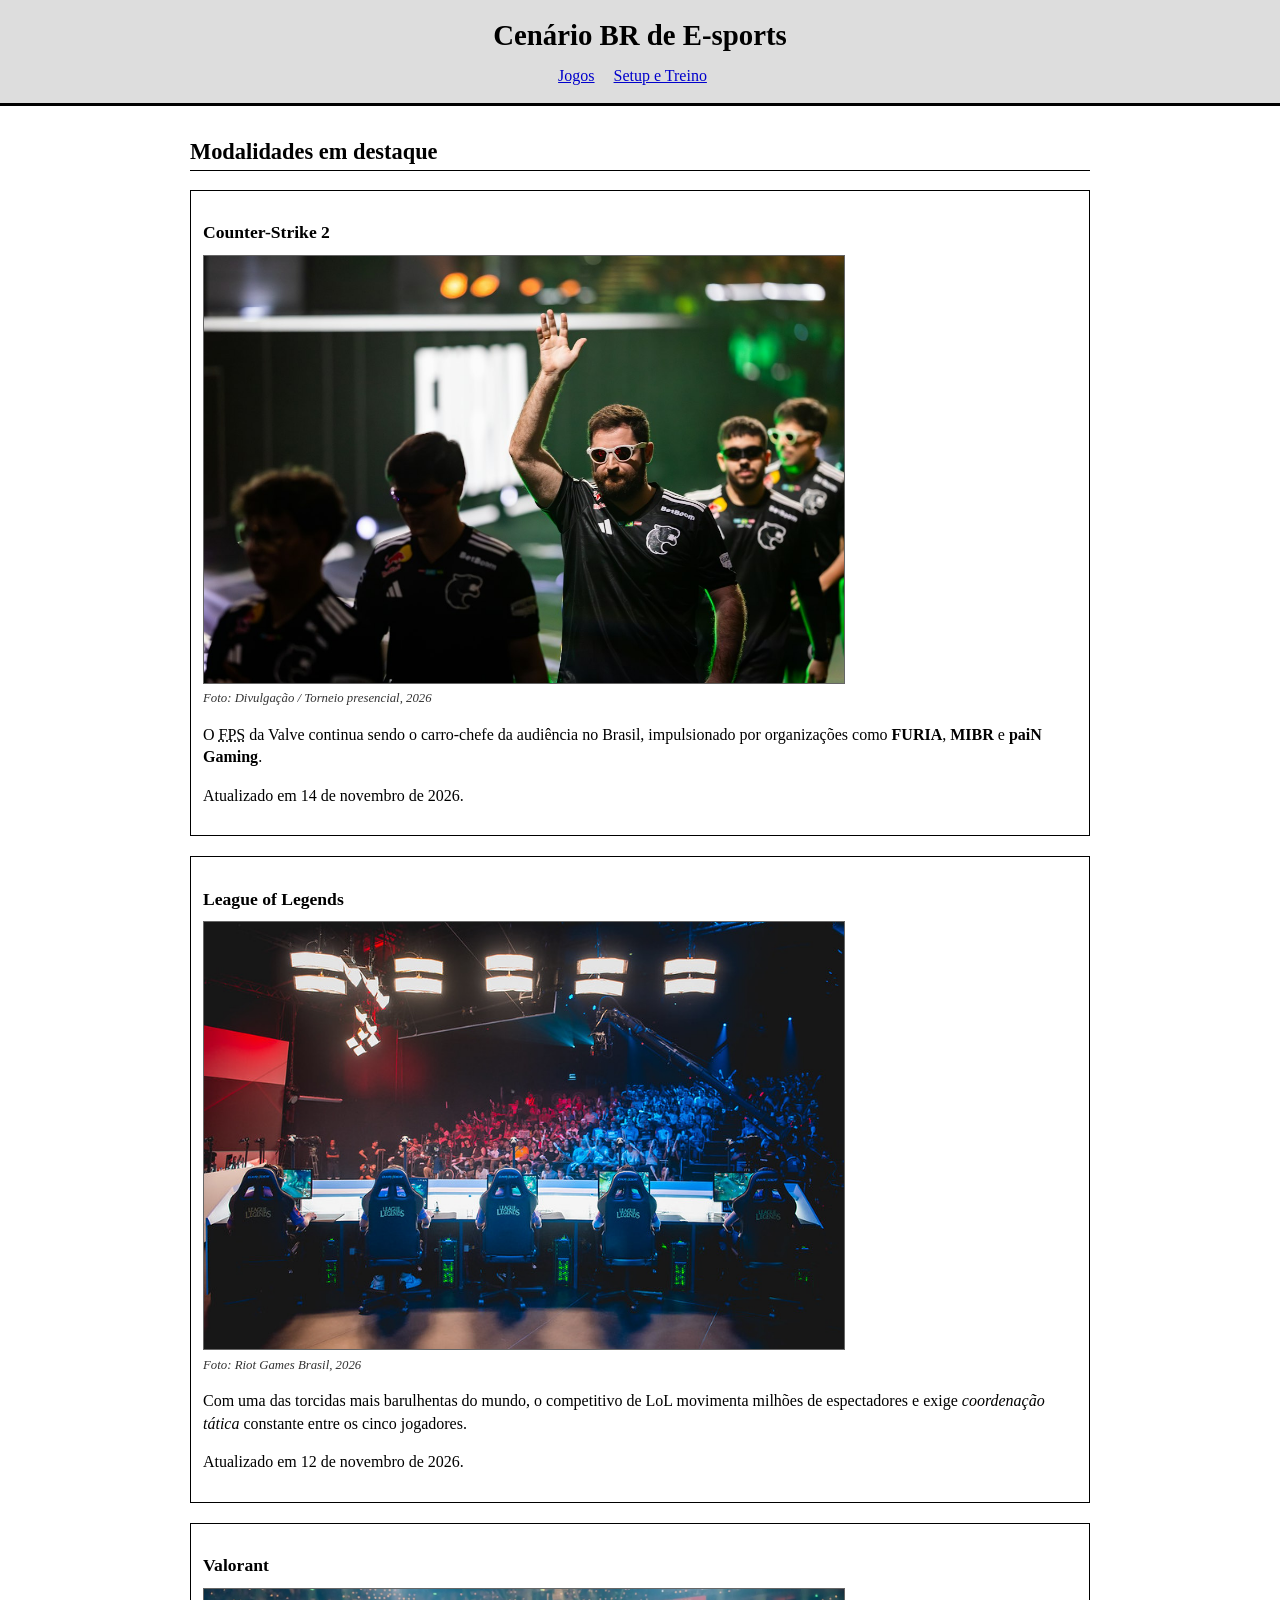
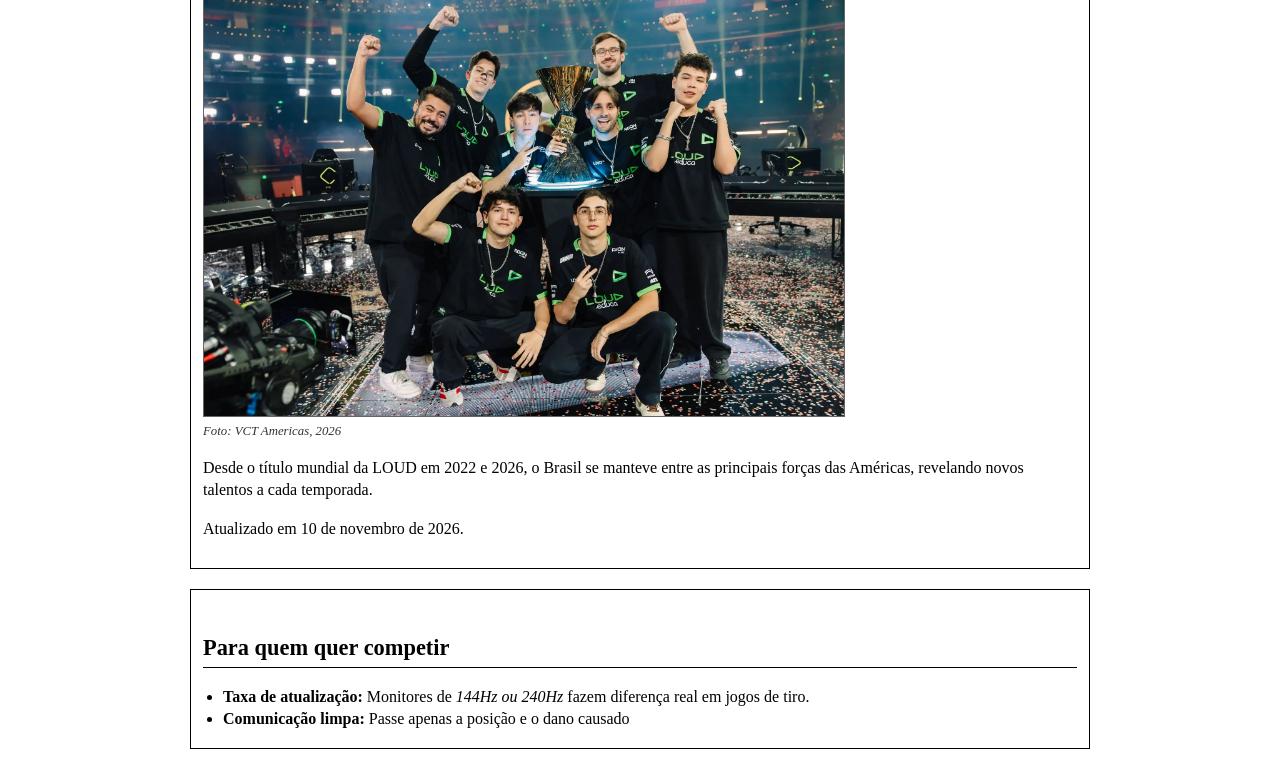
==== index.html @ 1a80c9c7 "Organização do diretorio" ====
<!doctype html>
<html lang="pt-BR">
<head>
  <meta charset="utf-8">
  <meta name="viewport" content="width=device-width, initial-scale=1">
  <title>Cenário BR de E-sports</title>
  <link rel="stylesheet" href="estilo.css">
</head>
<body>
  <a class="pular" href="#conteudo">Pular para o conteúdo</a>
<center>
  <header>
    <h1>Cenário BR de E-sports</h1>
    <nav aria-label="Principal">
      <ul>
        <li><a href="#jogos" aria-current="page">Jogos</a></li>
        <li><a href="#dicas">Setup e Treino</a></li>
      </ul>
    </nav>
  </header>
</center>
  <main id="conteudo">
    <div class="colunas">
      <section id="jogos" aria-labelledby="t-jogos">
        <h2 id="t-jogos">Modalidades em destaque</h2>

        <article>
          <h3>Counter-Strike 2</h3>
          <figure>
            <img src="img/cs2.jpg" alt="Jogadores da FURIA no palco durante campeonato presencial" width="640" height="360">
            <figcaption>Foto: Divulgação / Torneio presencial, 2026</figcaption>
          </figure>
          <p>O <abbr title="First-Person Shooter">FPS</abbr> da Valve continua sendo o carro-chefe da audiência no Brasil, impulsionado por organizações como <strong>FURIA</strong>, <strong>MIBR</strong> e <strong>paiN Gaming</strong>.</p>
          <p>Atualizado em <time datetime="2026-11-14">14 de novembro de 2026</time>.</p>
        </article>

        <article>
          <h3>League of Legends</h3>
          <figure>
            <img src="img/lol.jpg" alt="Palco da liga brasileira de League of Legends com torcida ao fundo" width="640" height="360">
            <figcaption>Foto: Riot Games Brasil, 2026</figcaption>
          </figure>
          <p>Com uma das torcidas mais barulhentas do mundo, o competitivo de LoL movimenta milhões de espectadores e exige <em>coordenação tática</em> constante entre os cinco jogadores.</p>
          <p>Atualizado em <time datetime="2026-11-12">12 de novembro de 2026</time>.</p>
        </article>

        <article>
          <h3>Valorant</h3>
          <figure>
            <img src="img/valorant.webp" alt="Jogadores comemorando vitória após partida decisiva de Valorant" width="640" height="360">
            <figcaption>Foto: VCT Americas, 2026</figcaption>
          </figure>
          <p>Desde o título mundial da LOUD em 2022 e 2026, o Brasil se manteve entre as principais forças das Américas, revelando novos talentos a cada temporada.</p>
          <p>Atualizado em <time datetime="2026-11-10">10 de novembro de 2026</time>.</p>
        </article>
      </section>

      <aside id="dicas" aria-label="Dicas para iniciantes">
        <h2>Para quem quer competir</h2>
        <ul>
          <li><strong>Taxa de atualização:</strong> Monitores de <em>144Hz ou 240Hz</em> fazem diferença real em jogos de tiro.</li>
          <li><strong>Comunicação limpa:</strong> Passe apenas a posição e o dano causado
---- estilo.css ----
body {
  font-family: 'Times New Roman', serif;
  background-color: #ffffff;
  color: #000000;
  margin: 0;
  padding: 0;
  line-height: 1.4;
}

.pular {
  position: absolute;
  left: -999px;
}

.pular:focus {
  left: 5px;
  top: 5px;
  background: yellow;
  color: black;
  padding: 5px;
}

header {
  background-color: #dddddd;
  border-bottom: 3px solid #000000;
  padding: 15px;
}

header h1 {
  margin: 0 0 10px 0;
  font-size: 1.8rem;
}

nav ul {
  padding: 0;
  margin: 0;
  list-style-type: none;
}

nav li {
  display: inline;
  margin-right: 15px;
}

nav a {
  color: #0000cc;
  text-decoration: underline;
}

main {
  max-width: 900px;
  margin: 20px auto;
  padding: 0 15px;
}

.colunas {
  display: block;
}

h2 {
  font-size: 1.4rem;
  border-bottom: 1px solid #000;
  padding-bottom: 3px;
  margin-top: 30px;
}

h3 {
  font-size: 1.1rem;
  margin-bottom: 5px;
}

article, aside, #torneios, #contato {
  background: #ffffff;
  border: 1px solid #000000;
  padding: 12px;
  margin-bottom: 20px;
}

figure {
  margin: 10px 0;
}

img {
  max-width: 100%;
  height: auto;
  border: 1px solid #666;
}

figcaption {
  font-size: 0.8rem;
  font-style: italic;
  color: #333;
}

aside ul {
  margin: 5px 0;
  padding-left: 20px;
}

table {
  width: 100%;
  border-collapse: collapse;
  margin-top: 10px;
}

caption {
  font-weight: bold;
  text-align: left;
  margin-bottom: 5px;
}

th, td {
  border: 1px solid #000000;
  padding: 8px;
  text-align: left;
}

thead th {
  background-color: #eeeeee;
}

fieldset {
  border: 1px solid #000;
  padding: 10px;
  margin-bottom: 10px;
}

legend {
  font-weight: bold;
}

label {
  display: block;
  margin-top: 8px;
  font-size: 0.9rem;
}

input, select, textarea {
  width: 100%;
  padding: 4px;
  margin-top: 2px;
  border: 1px solid #000;
  box-sizing: border-box;
}

button {
  background-color: #cccccc;
  border: 2px outset #999;
  padding: 6px 12px;
  font-weight: bold;
  cursor: pointer;
  margin-top: 5px;
}

button:active {
  border-style: inset;
}

footer {
  background-color: #dddddd;
  border-top: 2px solid #000;
  text-align: center;
  padding: 15px;
  margin-top: 40px;
  font-size: 0.9rem;
}

footer address {
  font-style: normal;
}
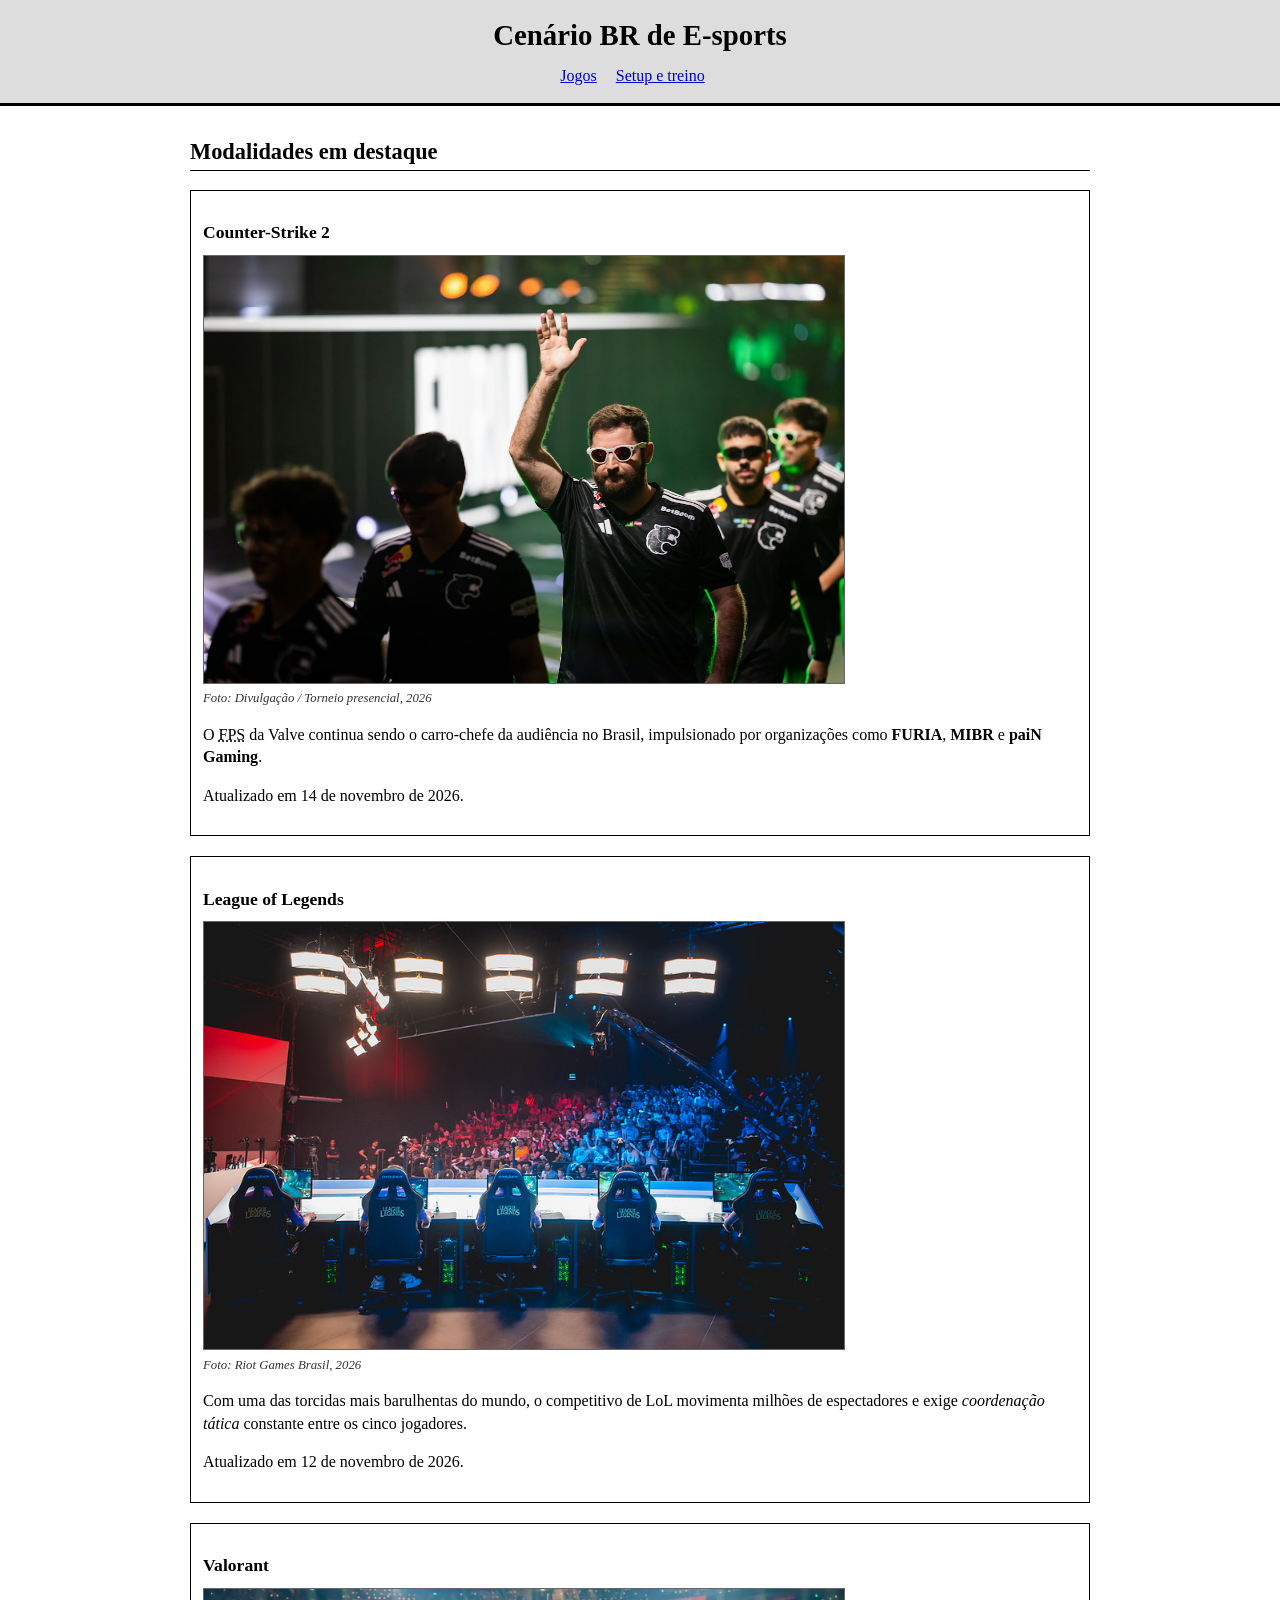
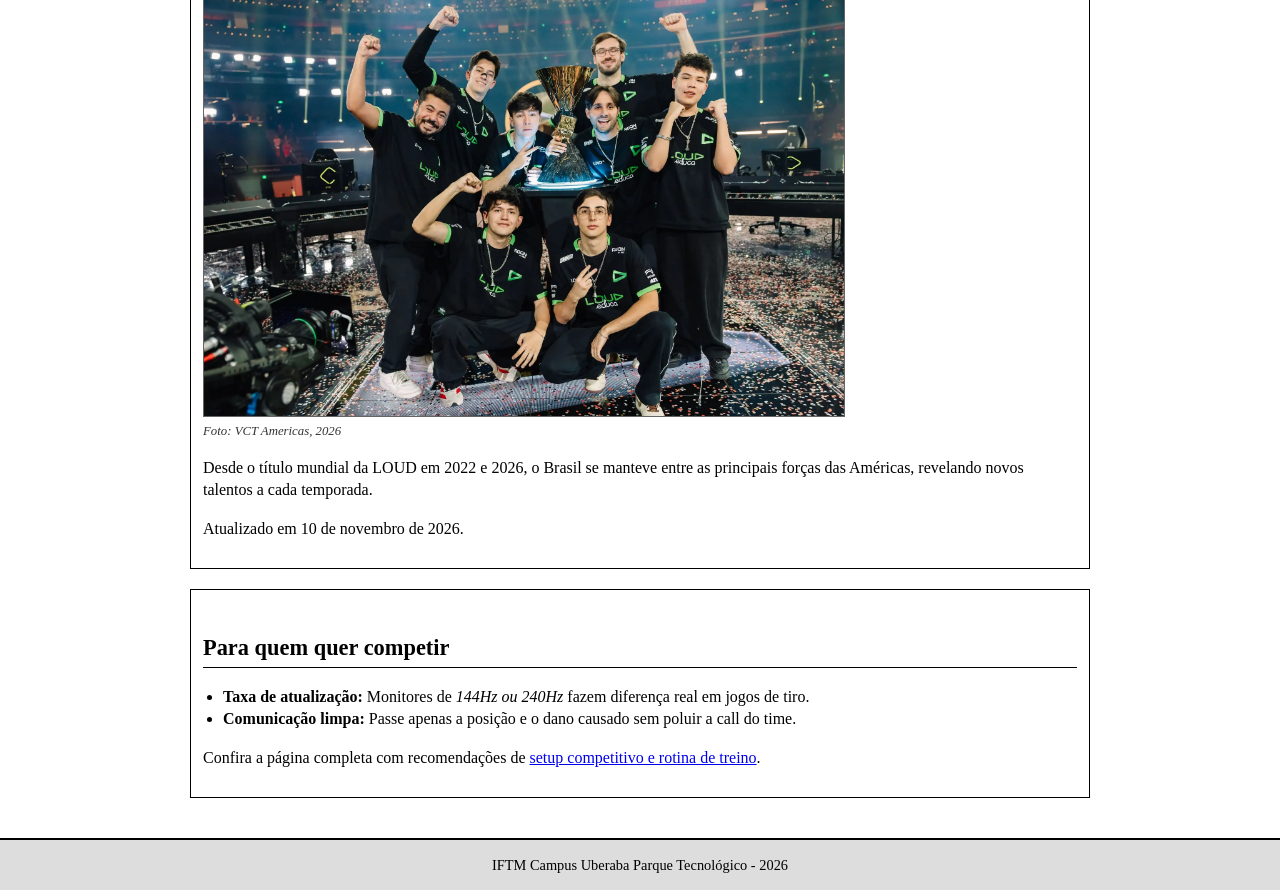
==== commit 35c671b9: "Otimização do site para maior encontrabilidade" ====
--- a/index.html
+++ b/index.html
@@ -3,22 +3,45 @@
 <head>
   <meta charset="utf-8">
   <meta name="viewport" content="width=device-width, initial-scale=1">
-  <title>Cenário BR de E-sports</title>
+  <title>Cenário BR de E-sports | Jogos e Setup Competitivo</title>
+  <meta name="description" content="Destaques do cenário brasileiro de e-sports em Counter-Strike 2, League of Legends e Valorant, com dicas práticas de setup para quem quer competir.">
+  <link rel="canonical" href="https://petrickshinji.github.io/html-semantico/">
+  <link rel="icon" href="favicon.svg" type="image/svg+xml">
+
+  <meta property="og:type" content="website">
+  <meta property="og:locale" content="pt_BR">
+  <meta property="og:title" content="Cenário BR de E-sports | Jogos e Setup Competitivo">
+  <meta property="og:description" content="Acompanhe os destaques do CS2, LoL e Valorant no Brasil e veja o que importa na hora de montar o setup.">
+  <meta property="og:url" content="https://petrickshinji.github.io/html-semantico/">
+  <meta property="og:image" content="https://petrickshinji.github.io/html-semantico/img/capa-og.webp">
+
+  <link rel="icon" href="favicon.svg" type="image/svg+xml">
   <link rel="stylesheet" href="estilo.css">
+
+  <script type="application/ld+json">
+  {
+    "@context": "https://schema.org",
+    "@type": "WebSite",
+    "name": "Cenário BR de E-sports",
+    "url": "https://petrickshinji/html-semantico/",
+    "description": "Página sobre o cenário competitivo brasileiro de Counter-Strike 2, League of Legends e Valorant e dicas de setup.",
+    "inLanguage": "pt-BR"
+  }
+  </script>
 </head>
 <body>
   <a class="pular" href="#conteudo">Pular para o conteúdo</a>
-<center>
-  <header>
+
+  <header class="cabecalho-centro">
     <h1>Cenário BR de E-sports</h1>
     <nav aria-label="Principal">
       <ul>
-        <li><a href="#jogos" aria-current="page">Jogos</a></li>
-        <li><a href="#dicas">Setup e Treino</a></li>
+        <li><a href="index.html" aria-current="page">Jogos</a></li>
+        <li><a href="setup.html">Setup e treino</a></li>
       </ul>
     </nav>
   </header>
-</center>
+
   <main id="conteudo">
     <div class="colunas">
       <section id="jogos" aria-labelledby="t-jogos">
@@ -37,7 +60,7 @@
         <article>
           <h3>League of Legends</h3>
           <figure>
-            <img src="img/lol.jpg" alt="Palco da liga brasileira de League of Legends com torcida ao fundo" width="640" height="360">
+            <img src="img/lol.jpg" alt="Palco da liga brasileira de League of Legends com torcida ao fundo" width="640" height="360" loading="lazy">
             <figcaption>Foto: Riot Games Brasil, 2026</figcaption>
           </figure>
           <p>Com uma das torcidas mais barulhentas do mundo, o competitivo de LoL movimenta milhões de espectadores e exige <em>coordenação tática</em> constante entre os cinco jogadores.</p>
@@ -47,7 +70,7 @@
         <article>
           <h3>Valorant</h3>
           <figure>
-            <img src="img/valorant.webp" alt="Jogadores comemorando vitória após partida decisiva de Valorant" width="640" height="360">
+            <img src="img/valorant.webp" alt="Jogadores comemorando vitória após partida decisiva de Valorant" width="640" height="360" loading="lazy">
             <figcaption>Foto: VCT Americas, 2026</figcaption>
           </figure>
           <p>Desde o título mundial da LOUD em 2022 e 2026, o Brasil se manteve entre as principais forças das Américas, revelando novos talentos a cada temporada.</p>
@@ -59,4 +82,15 @@
         <h2>Para quem quer competir</h2>
         <ul>
           <li><strong>Taxa de atualização:</strong> Monitores de <em>144Hz ou 240Hz</em> fazem diferença real em jogos de tiro.</li>
-          <li><strong>Comunicação limpa:</strong> Passe apenas a posição e o dano causado+          <li><strong>Comunicação limpa:</strong> Passe apenas a posição e o dano causado sem poluir a call do time.</li>
+        </ul>
+        <p>Confira a página completa com recomendações de <a href="setup.html">setup competitivo e rotina de treino</a>.</p>
+      </aside>
+    </div>
+  </main>
+
+  <footer>
+    <address>IFTM Campus Uberaba Parque Tecnológico - 2026</address>
+  </footer>
+</body>
+</html>
--- a/estilo.css
+++ b/estilo.css
@@ -5,6 +5,10 @@
   margin: 0;
   padding: 0;
   line-height: 1.4;
+}
+
+.cabecalho-centro {
+  text-align: center;
 }
 
 .pular {
